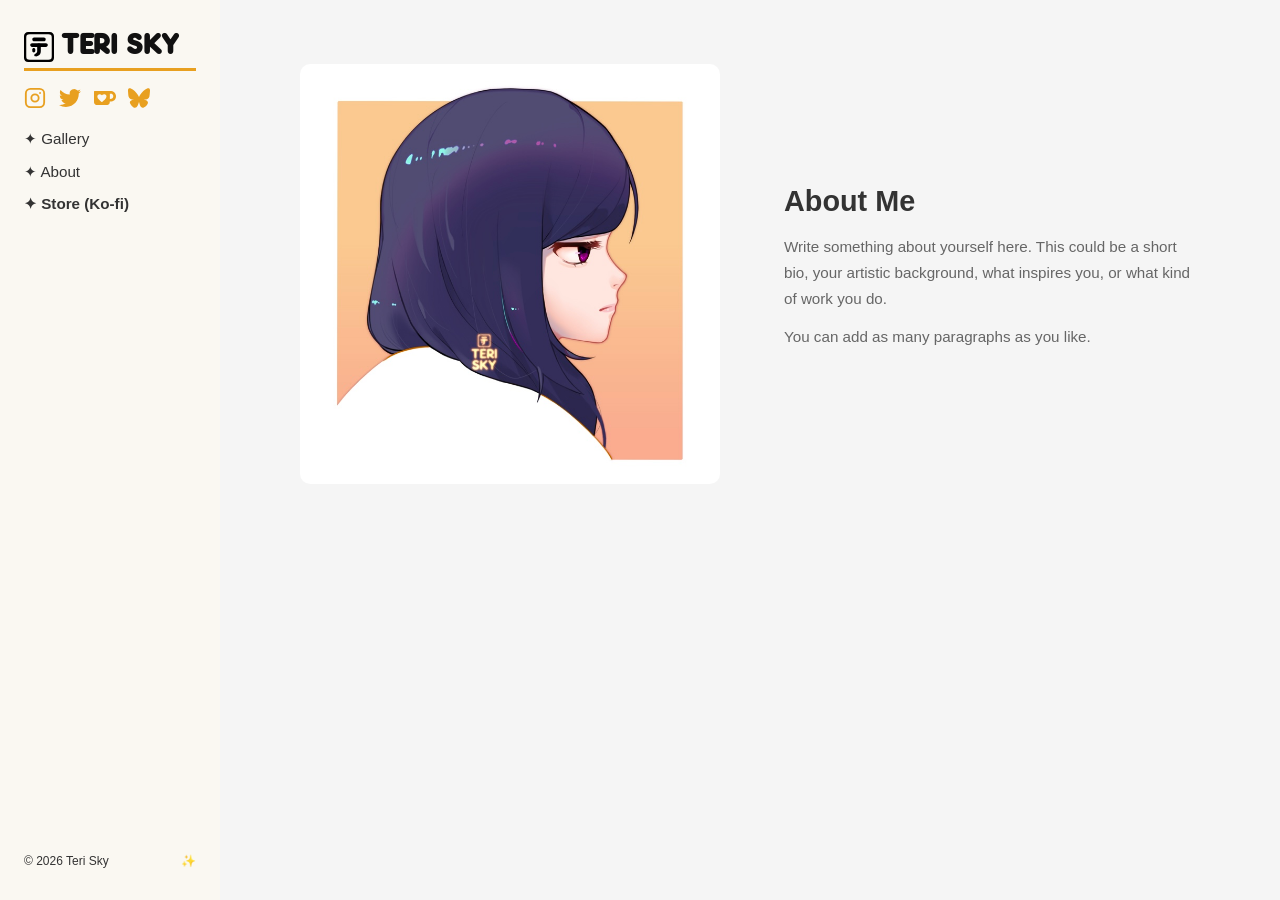
==== about.html @ 05512602 "Updated image directories, renamed files for better naming sense" ====
<!DOCTYPE html>
<html lang="en">
  <head>
    <!-- Tells the browser to support nearly every character symbol -->
    <meta charset="UTF-8" />
    <!-- viewport displays layout properly in mobile; set to device"s screen width rather than desktop size, sets initial zoom to 100% -->
    <meta name="viewport" content="width=device-width, initial-scale=1.0" />
    <!-- Browser tab name -->
    <title>Teri Sky</title>
    <link rel="icon" type="image/x-icon" href="other-images/teri-logo.svg">
    <!-- Older browser support -->
    <link rel="icon" type="image/png" href="other-images/favicon.png" />
    <link rel="stylesheet" href="style.css" />
  </head>
  
  <body>
    <!-- MOBILE TOPBAR: Logo + hamburger menu side by side -->
    <div class="mobile-topbar">
      <div class="logo">
        <svg width="28" height="28" viewBox="0 0 200 200" version="1.1" xmlns="http://www.w3.org/2000/svg" xmlns:xlink="http://www.w3.org/1999/xlink" xml:space="preserve" xmlns:serif="http://www.serif.com/" style="fill-rule:evenodd;clip-rule:evenodd;stroke-linejoin:round;stroke-miterlimit:2;">
          <g id="_1225-C" serif:id="1225 C">
            <path id="Outer" d="M200,27.331C200,12.247 187.753,0 172.669,0L27.331,0C12.247,0 0,12.247 0,27.331L0,172.669C0,187.753 12.247,200 27.331,200L172.669,200C187.753,200 200,187.753 200,172.669L200,27.331ZM185,38.231C185,20.142 179.858,15 161.769,15L38.231,15C20.669,15 15,20.669 15,38.231L15,161.769C15,179.858 20.142,185 38.231,185L161.769,185C179.683,185 185,179.683 185,161.769L185,38.231Z" />
            <g id="_4" serif:id="4" transform="matrix(1.83401e-17,0.299517,-1.17096,7.17008e-17,137.178,92.1341)">
                <path d="M147,61.5C147,56.809 132.11,53 113.769,53L84.231,53C65.89,53 51,56.809 51,61.5C51,66.191 65.89,70 84.231,70L113.769,70C132.11,70 147,66.191 147,61.5Z" />
            </g>
            <g id="_3" serif:id="3" transform="matrix(5.71366e-17,0.933111,-1.43118,8.76343e-17,188.017,27.3602)">
                <path d="M109.074,53L64.037,53C60.778,53 56.974,53.479 54.967,56.617C53.197,59.386 51.528,66.478 56.089,68.224C58.624,69.195 61.322,70 64.037,70L109.074,70C118.568,70.087 123.522,75.523 124.129,76.257C126.245,78.816 130.256,85.355 138.69,83.576C145.069,82.23 146.822,74.582 142.944,68.224C136.539,57.719 126.155,52.924 109.074,53Z" />
            </g>
            <g id="_2" serif:id="2" transform="matrix(1.22111,0,0,1.43118,-20.8897,-0.90354)">
                <path d="M147,61.5C147,56.809 142.536,53 137.038,53L60.962,53C55.464,53 51,56.809 51,61.5C51,66.191 55.464,70 60.962,70L137.038,70C142.536,70 147,66.191 147,61.5Z" />
            </g>
            <g id="_1" serif:id="1" transform="matrix(0.933111,0,0,1.43118,7.62199,-38.5045)">
                <path d="M147,61.5C147,56.809 141.158,53 133.963,53L64.037,53C56.842,53 51,56.809 51,61.5C51,66.191 56.842,70 64.037,70L133.963,70C141.158,70 147,66.191 147,61.5Z" />
            </g>
          </g>
        </svg>
        Teri Sky
      </div>

      <button class="hamburger" id="hamburger" aria-label="Toggle menu">
        <span></span>
        <span></span>
        <span></span>
      </button>
    </div>

    <!-- OVERLAY when hamburger menu is in use -->
    <div class="overlay" id="overlay"></div>

    <div class="layout">

      <!-- LEFT SIDEBAR NAV -->
      <nav class="sidebar" id="sidebar">

        <div class="logo">
          <svg width="30" height="30" viewBox="0 0 200 200" version="1.1" xmlns="http://www.w3.org/2000/svg" xmlns:xlink="http://www.w3.org/1999/xlink" xml:space="preserve" xmlns:serif="http://www.serif.com/" style="fill-rule:evenodd;clip-rule:evenodd;stroke-linejoin:round;stroke-miterlimit:2;">
            <g id="_1225-C" serif:id="1225 C">
              <path id="Outer" d="M200,27.331C200,12.247 187.753,0 172.669,0L27.331,0C12.247,0 0,12.247 0,27.331L0,172.669C0,187.753 12.247,200 27.331,200L172.669,200C187.753,200 200,187.753 200,172.669L200,27.331ZM185,38.231C185,20.142 179.858,15 161.769,15L38.231,15C20.669,15 15,20.669 15,38.231L15,161.769C15,179.858 20.142,185 38.231,185L161.769,185C179.683,185 185,179.683 185,161.769L185,38.231Z" />
              <g id="_4" serif:id="4" transform="matrix(1.83401e-17,0.299517,-1.17096,7.17008e-17,137.178,92.1341)">
                  <path d="M147,61.5C147,56.809 132.11,53 113.769,53L84.231,53C65.89,53 51,56.809 51,61.5C51,66.191 65.89,70 84.231,70L113.769,70C132.11,70 147,66.191 147,61.5Z" />
              </g>
              <g id="_3" serif:id="3" transform="matrix(5.71366e-17,0.933111,-1.43118,8.76343e-17,188.017,27.3602)">
                  <path d="M109.074,53L64.037,53C60.778,53 56.974,53.479 54.967,56.617C53.197,59.386 51.528,66.478 56.089,68.224C58.624,69.195 61.322,70 64.037,70L109.074,70C118.568,70.087 123.522,75.523 124.129,76.257C126.245,78.816 130.256,85.355 138.69,83.576C145.069,82.23 146.822,74.582 142.944,68.224C136.539,57.719 126.155,52.924 109.074,53Z" />
              </g>
              <g id="_2" serif:id="2" transform="matrix(1.22111,0,0,1.43118,-20.8897,-0.90354)">
                  <path d="M147,61.5C147,56.809 142.536,53 137.038,53L60.962,53C55.464,53 51,56.809 51,61.5C51,66.191 55.464,70 60.962,70L137.038,70C142.536,70 147,66.191 147,61.5Z" />
              </g>
              <g id="_1" serif:id="1" transform="matrix(0.933111,0,0,1.43118,7.62199,-38.5045)">
                  <path d="M147,61.5C147,56.809 141.158,53 133.963,53L64.037,53C56.842,53 51,56.809 51,61.5C51,66.191 56.842,70 64.037,70L133.963,70C141.158,70 147,66.191 147,61.5Z" />
              </g>
            </g>
          </svg>
          Teri Sky
        </div>

        <!-- SOCIALS -->
        <div class="social-links">
          <a href="https://instagram.com/teriskyart" class="social-link" target="_blank" aria-label="Instagram">
            <svg xmlns="http://www.w3.org/2000/svg" width="22" height="22" viewBox="0 0 24 24" fill="none" stroke="currentColor" stroke-width="2" stroke-linecap="round" stroke-linejoin="round">
              <rect x="2" y="2" width="20" height="20" rx="5" ry="5"/>
              <circle cx="12" cy="12" r="4"/>
              <circle cx="17.5" cy="6.5" r="1" fill="currentColor" stroke="none"/>
            </svg>
          </a>
          <a href="https://twitter.com/teriskyart" class="social-link" target="_blank" aria-label="Twitter">
            <svg xmlns="http://www.w3.org/2000/svg" width="22" height="22" viewBox="0 0 24 24" fill="currentColor">
              <path d="M23.953 4.57a10 10 0 01-2.825.775 4.958 4.958 0 002.163-2.723c-.951.555-2.005.959-3.127 1.184a4.92 4.92 0 00-8.384 4.482C7.69 8.095 4.067 6.13 1.64 3.162a4.822 4.822 0 00-.666 2.475c0 1.71.87 3.213 2.188 4.096a4.904 4.904 0 01-2.228-.616v.06a4.923 4.923 0 003.946 4.827 4.996 4.996 0 01-2.212.085 4.936 4.936 0 004.604 3.417 9.867 9.867 0 01-6.102 2.105c-.39 0-.779-.023-1.17-.067a13.995 13.995 0 007.557 2.209c9.053 0 13.998-7.496 13.998-13.985 0-.21 0-.42-.015-.63A9.935 9.935 0 0024 4.59z"/>
            </svg>
          </a>
          <a href="https://ko-fi.com/teri" class="social-link" target="_blank" aria-label="Ko-fi">
            <svg xmlns="http://www.w3.org/2000/svg" width="22" height="22" viewBox="0 0 24 24" fill="currentColor">
              <path d="M23.881 8.948c-.773-4.085-4.859-4.593-4.859-4.593H.723c-.604 0-.679.798-.679.798s-.082 7.324-.022 11.822c.164 2.424 2.586 2.672 2.586 2.672s8.267-.023 11.966-.049c2.438-.426 2.683-2.566 2.658-3.734 4.352.24 7.422-2.831 6.649-6.916zm-11.062 3.511c-1.246 1.453-4.011 3.976-4.011 3.976s-.121.119-.31.023c-.076-.057-.108-.09-.108-.09-.443-.441-3.368-3.049-4.034-3.954-.709-.965-1.041-2.7-.091-3.71.951-1.01 3.005-1.086 4.363.407 0 0 1.565-1.782 3.468-.963 1.904.82 1.832 2.011.723 4.311zm6.173.478c-.928.116-1.682.028-1.682.028V7.284h1.77s1.971.551 1.971 2.638c0 1.913-.985 2.667-2.059 3.015z"/>
            </svg>
          </a>
          <a href="https://bsky.app/profile/terisky" class="social-link" target="_blank" aria-label="Bluesky">
            <svg xmlns="http://www.w3.org/2000/svg" width="22" height="22" viewBox="0 0 24 24" fill="currentColor">
              <path d="M12 10.8c-1.087-2.114-4.046-6.053-6.798-7.995C2.566.944 1.561 1.266.902 1.565.139 1.908 0 3.08 0 3.768c0 .69.378 5.65.624 6.479.815 2.736 3.713 3.66 6.383 3.364.136-.02.275-.039.415-.056-.138.022-.276.04-.415.056-3.912.58-7.387 2.005-2.83 7.078 5.013 5.19 6.87-1.113 7.823-4.308.953 3.195 2.05 9.271 7.733 4.308 4.267-4.308 1.172-6.498-2.74-7.078a8.741 8.741 0 0 1-.415-.056c.14.017.279.036.415.056 2.67.297 5.568-.628 6.383-3.364.246-.828.624-5.79.624-6.478 0-.69-.139-1.861-.902-2.204-.659-.299-1.664-.62-4.3 1.24C16.046 4.748 13.087 8.687 12 10.8z"/>
            </svg>
          </a>
        </div>

        <!-- PAGES -->
        <ul>
          <li><a href="/" class="nav-link">✦ Gallery</a></li>
          <li><a href="/about.html" class="nav-link">✦ About</a></li>
          <li><a href="https://ko-fi.com/teri/shop" class="nav-link" target="_blank"><strong>✦ Store (Ko-fi)</strong></a></li>
        </ul>
        
        <!-- SIDEBAR FOOTER -->
        <footer>
          <p>© 2026 Teri Sky</p>
          <p>✨</p>
        </footer>

      </nav>
      
      <!-- MAIN CONTENT -->
      <main class="content">
        <section class="about-section" id="about">
          <div class="about-inner">
            <img src="gallery/melancholic.png" alt="Melancholic" class="about-img" />
            <div class="about-text">
              <h2>About Me</h2>
              <p>Write something about yourself here. This could be a short bio, your artistic background, what inspires you, or what kind of work you do.</p>
              <p>You can add as many paragraphs as you like.</p>
            </div>
          </div>
        </section>
      </main>
    </div>

    <script src="script.js"></script>
  </body>
</html>
---- style.css ----
@font-face {
  font-family: "Frankfurter";
  src: url("fonts/FrankfurterMedium\ Regular.ttf") format("truetype");
  font-weight: normal;
  font-style: normal;
  font-display: swap;
}

.logo {
  font-family: "Frankfurter", sans-serif;
  display: flex;
  align-items: center;
  gap: 0.5rem;
  letter-spacing: 0.1rem;
}

* { margin: 0; padding: 0; box-sizing: border-box; }

body {
  font-family: "Segoe UI", sans-serif;
  color: #333;
  background: #f5f5f5;
}

/* ── MOBILE TOPBAR (hidden on desktop) ── */
.mobile-topbar {
  display: none;
}

/* LAYOUT */
.layout {
  display: flex;
  min-height: 100vh;
}

/* SIDEBAR */
.sidebar {
  width: 220px;
  min-height: 100vh;
  background: #faf8f2;
  /* border-right: 1px solid #e8e4d9; */
  padding: 2rem 1.5rem;
  position: fixed;
  top: 0;
  left: 0;
  display: flex;
  flex-direction: column;
  /* gap: 2rem; */
  gap: 1rem;
  z-index: 100;
  overflow-y: auto;
}

.sidebar .logo {
  font-size: 1.6rem;
  font-weight: 900;
  font-style: normal;
  color: #111;
  text-transform: uppercase;
  border-bottom: 3px solid #e8a020;
  padding-bottom: 0.4rem;
  /* display: inline-block; */
}

.sidebar ul {
  list-style: none;
  display: flex;
  flex-direction: column;
  gap: 0.3rem;
}

.sidebar > ul > li > a,
.sidebar > ul > li > button.dropdown-toggle {
  text-decoration: none;
  color: #333;
  font-size: 0.95rem;
  display: block;
  padding: 0.3rem 0;
  transition: color 0.2s;
  background: none;
  border: none;
  cursor: pointer;
  width: 100%;
  text-align: left;
  font-family: inherit;
}

.sidebar > ul > li > a:hover,
.sidebar > ul > li > button.dropdown-toggle:hover { color: #e8a020; }

/* DROPDOWN TOGGLE ARROW */
.dropdown-toggle::before {
  /* the space after > in content: "❯ " did not work, added margin-right */
  /* content: "❯"; */
  content: "✦";
  /* font-size: 0.7rem; */
  /* color: #aaa; */
  display: inline-block;
  margin-right: 0.4rem;
  transition: transform 0.2s;
}
.dropdown-toggle.open::before {
  transform: rotate(90deg);
}

/* DROPDOWN */
.dropdown {
  padding-left: 1rem;
  margin-top: 0.3rem;
  display: none;
  flex-direction: column;
  gap: 0.2rem;
}
.dropdown.open {
  display: flex;
}

.dropdown li a {
  text-decoration: none;
  color: #e8a020;
  font-size: 0.9rem;
  display: block;
  padding: 0.2rem 0;
  transition: color 0.2s;
}

.dropdown li a:hover { color: #c07010; }

/* MAIN CONTENT */
.content {
  margin-left: 220px;
  flex: 1;
  display: flex;
  flex-direction: column;
}

/* HERO */
/* Unused gradient panel */
/* .hero {
  background: linear-gradient(135deg, #2c3e50, #3498db);
  color: white;
  text-align: center;
  padding: 5rem 2rem;
} */
.hero h1 { font-size: 2.8rem; margin-bottom: 1rem; }
.hero p  { font-size: 1.2rem; opacity: 0.85; margin-bottom: 2rem; }
.hero button {
  background: white;
  color: #2c3e50;
  border: none;
  padding: 0.8rem 2rem;
  font-size: 1rem;
  border-radius: 25px;
  cursor: pointer;
  font-weight: bold;
  transition: transform 0.2s, box-shadow 0.2s;
}
.hero button:hover { transform: translateY(-2px); box-shadow: 0 4px 12px rgba(0,0,0,0.2); }

/* CARDS */
/* .cards-section { padding: 4rem 2rem; max-width: 900px; margin: 0 auto; }
.cards-section h2 { margin-bottom: 2rem; font-size: 1.8rem; text-align: center; }
.cards { display: grid; grid-template-columns: repeat(auto-fit, minmax(220px, 1fr)); gap: 1.5rem; }
.card {
  background: white;
  border-radius: 10px;
  padding: 1.5rem;
  box-shadow: 0 2px 8px rgba(0,0,0,0.08);
  transition: transform 0.2s;
}
.card:hover { transform: translateY(-4px); }
.card .icon { font-size: 2rem; margin-bottom: 0.8rem; }
.card h3 { margin-bottom: 0.5rem; }
.card p { color: #666; font-size: 0.95rem; line-height: 1.5; } */

/* MASONRY GRID Pinterest-style, Desktop — 4 columns */
.masonry {
  list-style: none;
  padding: 2rem 1.5rem;
  margin: 0;
  columns: 4 220px;
  column-gap: 0.8rem;
}

.masonry-item {
  break-inside: avoid;
  margin-bottom: 0.8rem;
}

.masonry-item img {
  width: 100%;
  display: block;
  border-radius: 6px;
  transition: opacity 0.2s;
  cursor: zoom-in;
}

.masonry-item img:hover {
  opacity: 0.8;
}

/* LIGHTBOX OVERLAY */
.lightbox {
  display: none;
  position: fixed;
  inset: 0;
  background: rgba(0, 0, 0, 0.85);
  z-index: 500;
  justify-content: center;
  align-items: center;
}

.lightbox.open {
  display: flex;
}

.lightbox-img {
  max-width: 90vw;
  max-height: 90vh;
  object-fit: contain;
  border-radius: 6px;
  box-shadow: 0 8px 32px rgba(0, 0, 0, 0.5);
}

.lightbox-close {
  position: absolute;
  top: 1.2rem;
  right: 1.5rem;
  background: none;
  border: none;
  color: white;
  font-size: 1.8rem;
  cursor: pointer;
  line-height: 1;
  transition: opacity 0.2s;
}

.lightbox-close:hover {
  opacity: 0.7;
}

/* Cursor pointer on hover for images */
.lightbox-trigger {
  cursor: zoom-in;
}

/* CONTACT */
.contact { background: white; padding: 4rem 2rem; text-align: center; }
.contact h2 { font-size: 1.8rem; margin-bottom: 0.5rem; }
.contact > p { color: #666; margin-bottom: 2rem; }
.contact form { max-width: 480px; display: flex; flex-direction: column; gap: 1rem; margin: 0 auto; }
.contact input, .contact textarea {
  padding: 0.8rem 1rem;
  border: 1px solid #ddd;
  border-radius: 8px;
  font-size: 1rem;
  font-family: inherit;
}
.contact textarea { height: 120px; resize: vertical; }
.contact button {
  background: #3498db;
  color: white;
  border: none;
  padding: 0.9rem;
  border-radius: 8px;
  font-size: 1rem;
  cursor: pointer;
  transition: background 0.2s;
}
.contact button:hover { background: #2980b9; }
#form-message { color: green; font-weight: bold; min-height: 1.5rem; }

/* FOOTER */
footer {
  margin-top: auto;
  font-size: 0.75rem;
  display: flex;
  justify-content: space-between;
  align-items: center;
  color: var(--color-text-secondary);
  padding-top: 1rem;
  /* border-top: 1px solid #e8e4d9; */
}

/* HAMBURGER BUTTON */
.hamburger {
  background: none;
  border: none;
  cursor: pointer;
  display: flex;
  flex-direction: column;
  gap: 5px;
  padding: 0.4rem;
}
.hamburger span {
  display: block;
  width: 26px;
  height: 2px;
  background: #333;
  border-radius: 2px;
  transition: all 0.3s;
}
.hamburger.open span:nth-child(1) { transform: translateY(7px) rotate(45deg); }
.hamburger.open span:nth-child(2) { opacity: 0; }
.hamburger.open span:nth-child(3) { transform: translateY(-7px) rotate(-45deg); }

/* DARK OVERLAY */
.overlay {
  display: none;
  position: fixed;
  inset: 0;
  background: rgba(0,0,0,0.4);
  z-index: 99;
}
.overlay.visible { display: block; }

/* SVG social media icons */
.social-link {
  color: #e8a020;
  display: inline-block;
  line-height: 0;
  transition: opacity 0.2s;
}

.social-link:hover {
  opacity: 0.7;
}

/* Inline the icons */
.social-links {
  display: flex;
  gap: 0.8rem;
  align-items: center;
}

.sidebar-header .social-links {
  display: flex;
}

/* Disable mouse interaction */
/* img {
  pointer-events: none;
  user-select: none;
} */

/* .copyright-popup {
  position: fixed;
  background: #2c3e50;
  color: white;
  padding: 0.6rem 1rem;
  border-radius: 6px;
  font-size: 0.85rem;
  pointer-events: none;
  opacity: 0;
  transition: opacity 0.2s;
  z-index: 999;
  white-space: nowrap;
}

.copyright-popup.visible {
  opacity: 1;
} */

.about-section {
  padding: 4rem 2rem;
  /* background: white; */
}

.about-inner {
  display: flex;
  align-items: center;
  gap: 4rem;
  max-width: 900px;
  margin: 0 auto;
}

.about-img {
  width: 420px;
  flex-shrink: 0;
  border-radius: 10px;
}

.about-text h2 {
  font-size: 1.8rem;
  margin-bottom: 1rem;
}

.about-text p {
  font-size: 0.95rem;
  line-height: 1.7;
  color: #666;
  margin-bottom: 0.8rem;
}

/* ── RESPONSIVE ── */
@media (max-width: 600px) {

  /* Show the top bar */
  .mobile-topbar {
    display: flex;
    align-items: center;
    justify-content: space-between;
    padding: 1rem 1.2rem;
    background: #faf8f2;
    /* border-bottom: 1px solid #e8e4d9; */
    position: sticky;
    top: 0;
    z-index: 200;
  }

  .mobile-topbar .logo {
    font-size: 1.5rem;
    font-weight: 900;
    font-style: normal;
    color: #111;
    text-transform: uppercase;
    border-bottom: 3px solid #e8a020;
    padding-bottom: 0.4rem;
    /* line-height: 1; */
  }

  /*⚠️ Hide the sidebar logo on mobile (shown in topbar instead) ⚠️*/
  /* .sidebar .logo { display: none; } */

  /* Sidebar slides in from left */
  .sidebar {
    transform: translateX(-100%);
    /* transition: transform 0.3s ease; */
    width: 240px;
    top: 0;
    padding-top: 1.5rem;
  }

  .sidebar.open {
    transform: translateX(0);
  }

  /* Content takes full width */
  .content { margin-left: 0; }

  /* Mobile — 2 columns */
  .masonry {
    columns: 2 0px;
  }

  /* Tighter masonry gap */
  .masonry {
    column-gap: 0.4rem;
  }

  .masonry-item {
    margin-bottom: 0.4rem;
  }

  /* Stack vertically on mobile */
  .about-inner {
    flex-direction: column;
    align-items: center;
    gap: 2rem;
  }

  .about-img {
    width: 160px;
  }
}
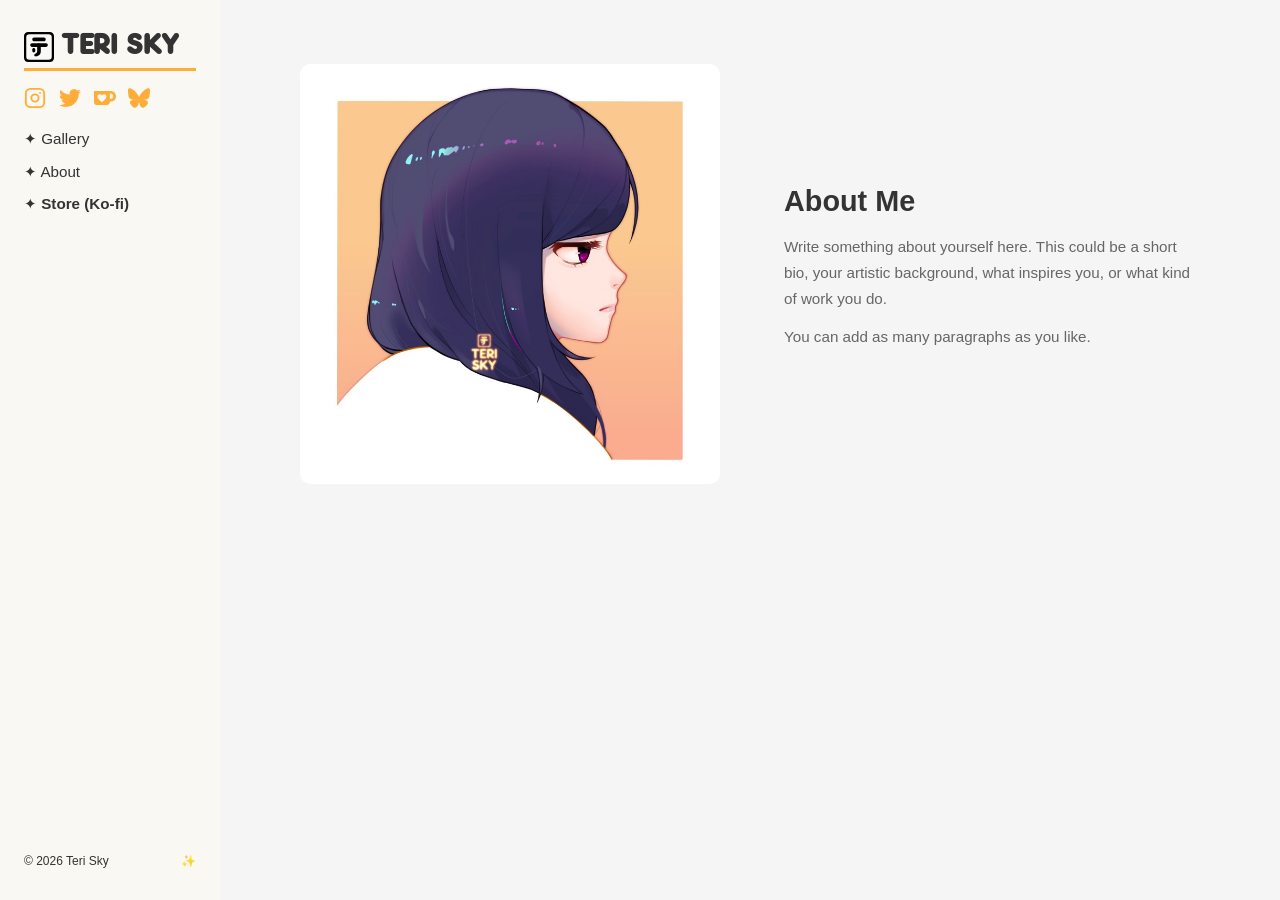
==== commit e0cbf9a6: "Added ko-fi shop widget as shop.html, adjusted css for it, removed unused css, updated nav-links" ====
--- a/about.html
+++ b/about.html
@@ -103,7 +103,8 @@
         <ul>
           <li><a href="/" class="nav-link">✦ Gallery</a></li>
           <li><a href="/about.html" class="nav-link">✦ About</a></li>
-          <li><a href="https://ko-fi.com/teri/shop" class="nav-link" target="_blank"><strong>✦ Store (Ko-fi)</strong></a></li>
+          <!-- target="_blank" for new tab -->
+          <li><a href="/shop.html" class="nav-link">✦ <strong>Store (Ko-fi)</strong></a></li>
         </ul>
         
         <!-- SIDEBAR FOOTER -->
--- a/style.css
+++ b/style.css
@@ -6,15 +6,16 @@
   font-display: swap;
 }
 
+* { margin: 0; padding: 0; box-sizing: border-box; }
+
 .logo {
   font-family: "Frankfurter", sans-serif;
   display: flex;
   align-items: center;
   gap: 0.5rem;
   letter-spacing: 0.1rem;
-}
-
-* { margin: 0; padding: 0; box-sizing: border-box; }
+  color: #333;
+}
 
 body {
   font-family: "Segoe UI", sans-serif;
@@ -55,9 +56,9 @@
   font-size: 1.6rem;
   font-weight: 900;
   font-style: normal;
-  color: #111;
+  color: #333;
   text-transform: uppercase;
-  border-bottom: 3px solid #e8a020;
+  border-bottom: 3px solid #ffad39;
   padding-bottom: 0.4rem;
   /* display: inline-block; */
 }
@@ -86,7 +87,7 @@
 }
 
 .sidebar > ul > li > a:hover,
-.sidebar > ul > li > button.dropdown-toggle:hover { color: #e8a020; }
+.sidebar > ul > li > button.dropdown-toggle:hover { color: #ffad39; }
 
 /* DROPDOWN TOGGLE ARROW */
 .dropdown-toggle::before {
@@ -117,7 +118,7 @@
 
 .dropdown li a {
   text-decoration: none;
-  color: #e8a020;
+  color: #ffad39;
   font-size: 0.9rem;
   display: block;
   padding: 0.2rem 0;
@@ -133,45 +134,6 @@
   display: flex;
   flex-direction: column;
 }
-
-/* HERO */
-/* Unused gradient panel */
-/* .hero {
-  background: linear-gradient(135deg, #2c3e50, #3498db);
-  color: white;
-  text-align: center;
-  padding: 5rem 2rem;
-} */
-.hero h1 { font-size: 2.8rem; margin-bottom: 1rem; }
-.hero p  { font-size: 1.2rem; opacity: 0.85; margin-bottom: 2rem; }
-.hero button {
-  background: white;
-  color: #2c3e50;
-  border: none;
-  padding: 0.8rem 2rem;
-  font-size: 1rem;
-  border-radius: 25px;
-  cursor: pointer;
-  font-weight: bold;
-  transition: transform 0.2s, box-shadow 0.2s;
-}
-.hero button:hover { transform: translateY(-2px); box-shadow: 0 4px 12px rgba(0,0,0,0.2); }
-
-/* CARDS */
-/* .cards-section { padding: 4rem 2rem; max-width: 900px; margin: 0 auto; }
-.cards-section h2 { margin-bottom: 2rem; font-size: 1.8rem; text-align: center; }
-.cards { display: grid; grid-template-columns: repeat(auto-fit, minmax(220px, 1fr)); gap: 1.5rem; }
-.card {
-  background: white;
-  border-radius: 10px;
-  padding: 1.5rem;
-  box-shadow: 0 2px 8px rgba(0,0,0,0.08);
-  transition: transform 0.2s;
-}
-.card:hover { transform: translateY(-4px); }
-.card .icon { font-size: 2rem; margin-bottom: 0.8rem; }
-.card h3 { margin-bottom: 0.5rem; }
-.card p { color: #666; font-size: 0.95rem; line-height: 1.5; } */
 
 /* MASONRY GRID Pinterest-style, Desktop — 4 columns */
 .masonry {
@@ -316,7 +278,7 @@
 
 /* SVG social media icons */
 .social-link {
-  color: #e8a020;
+  color: #ffad39;
   display: inline-block;
   line-height: 0;
   transition: opacity 0.2s;
@@ -392,6 +354,10 @@
   margin-bottom: 0.8rem;
 }
 
+.ko-fi {
+  padding: 2rem;
+}
+
 /* ── RESPONSIVE ── */
 @media (max-width: 600px) {
 
@@ -412,9 +378,9 @@
     font-size: 1.5rem;
     font-weight: 900;
     font-style: normal;
-    color: #111;
+    color: #333;
     text-transform: uppercase;
-    border-bottom: 3px solid #e8a020;
+    border-bottom: 3px solid #ffad39;
     padding-bottom: 0.4rem;
     /* line-height: 1; */
   }
@@ -459,7 +425,12 @@
     gap: 2rem;
   }
 
+  .about-text h2 {
+    text-align: center;
+  }
+
   .about-img {
-    width: 160px;
-  }
-}
+    width: 200px;
+    align-items: center;
+  }
+}
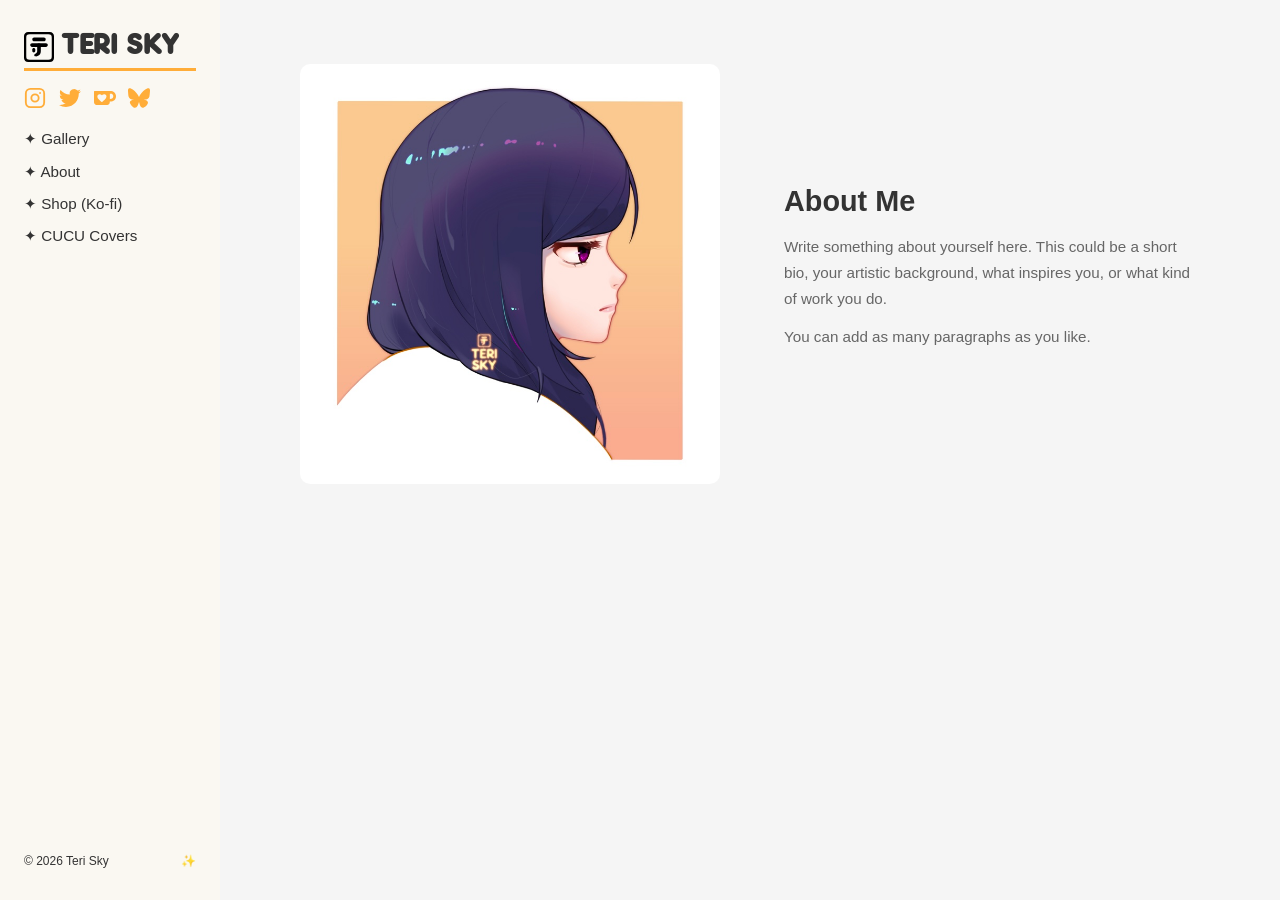
==== commit 9713eb70: "Updated ko-fi widget categories, added CUCU Covers <li> page that opens new tab" ====
--- a/about.html
+++ b/about.html
@@ -16,44 +16,9 @@
   <body>
     <!-- MOBILE TOPBAR: Logo + hamburger menu side by side -->
     <div class="mobile-topbar">
-      <div class="logo">
-        <svg width="28" height="28" viewBox="0 0 200 200" version="1.1" xmlns="http://www.w3.org/2000/svg" xmlns:xlink="http://www.w3.org/1999/xlink" xml:space="preserve" xmlns:serif="http://www.serif.com/" style="fill-rule:evenodd;clip-rule:evenodd;stroke-linejoin:round;stroke-miterlimit:2;">
-          <g id="_1225-C" serif:id="1225 C">
-            <path id="Outer" d="M200,27.331C200,12.247 187.753,0 172.669,0L27.331,0C12.247,0 0,12.247 0,27.331L0,172.669C0,187.753 12.247,200 27.331,200L172.669,200C187.753,200 200,187.753 200,172.669L200,27.331ZM185,38.231C185,20.142 179.858,15 161.769,15L38.231,15C20.669,15 15,20.669 15,38.231L15,161.769C15,179.858 20.142,185 38.231,185L161.769,185C179.683,185 185,179.683 185,161.769L185,38.231Z" />
-            <g id="_4" serif:id="4" transform="matrix(1.83401e-17,0.299517,-1.17096,7.17008e-17,137.178,92.1341)">
-                <path d="M147,61.5C147,56.809 132.11,53 113.769,53L84.231,53C65.89,53 51,56.809 51,61.5C51,66.191 65.89,70 84.231,70L113.769,70C132.11,70 147,66.191 147,61.5Z" />
-            </g>
-            <g id="_3" serif:id="3" transform="matrix(5.71366e-17,0.933111,-1.43118,8.76343e-17,188.017,27.3602)">
-                <path d="M109.074,53L64.037,53C60.778,53 56.974,53.479 54.967,56.617C53.197,59.386 51.528,66.478 56.089,68.224C58.624,69.195 61.322,70 64.037,70L109.074,70C118.568,70.087 123.522,75.523 124.129,76.257C126.245,78.816 130.256,85.355 138.69,83.576C145.069,82.23 146.822,74.582 142.944,68.224C136.539,57.719 126.155,52.924 109.074,53Z" />
-            </g>
-            <g id="_2" serif:id="2" transform="matrix(1.22111,0,0,1.43118,-20.8897,-0.90354)">
-                <path d="M147,61.5C147,56.809 142.536,53 137.038,53L60.962,53C55.464,53 51,56.809 51,61.5C51,66.191 55.464,70 60.962,70L137.038,70C142.536,70 147,66.191 147,61.5Z" />
-            </g>
-            <g id="_1" serif:id="1" transform="matrix(0.933111,0,0,1.43118,7.62199,-38.5045)">
-                <path d="M147,61.5C147,56.809 141.158,53 133.963,53L64.037,53C56.842,53 51,56.809 51,61.5C51,66.191 56.842,70 64.037,70L133.963,70C141.158,70 147,66.191 147,61.5Z" />
-            </g>
-          </g>
-        </svg>
-        Teri Sky
-      </div>
-
-      <button class="hamburger" id="hamburger" aria-label="Toggle menu">
-        <span></span>
-        <span></span>
-        <span></span>
-      </button>
-    </div>
-
-    <!-- OVERLAY when hamburger menu is in use -->
-    <div class="overlay" id="overlay"></div>
-
-    <div class="layout">
-
-      <!-- LEFT SIDEBAR NAV -->
-      <nav class="sidebar" id="sidebar">
-
+      <a href="/" class="logo-link">
         <div class="logo">
-          <svg width="30" height="30" viewBox="0 0 200 200" version="1.1" xmlns="http://www.w3.org/2000/svg" xmlns:xlink="http://www.w3.org/1999/xlink" xml:space="preserve" xmlns:serif="http://www.serif.com/" style="fill-rule:evenodd;clip-rule:evenodd;stroke-linejoin:round;stroke-miterlimit:2;">
+          <svg width="28" height="28" viewBox="0 0 200 200" version="1.1" xmlns="http://www.w3.org/2000/svg" xmlns:xlink="http://www.w3.org/1999/xlink" xml:space="preserve" xmlns:serif="http://www.serif.com/" style="fill-rule:evenodd;clip-rule:evenodd;stroke-linejoin:round;stroke-miterlimit:2;">
             <g id="_1225-C" serif:id="1225 C">
               <path id="Outer" d="M200,27.331C200,12.247 187.753,0 172.669,0L27.331,0C12.247,0 0,12.247 0,27.331L0,172.669C0,187.753 12.247,200 27.331,200L172.669,200C187.753,200 200,187.753 200,172.669L200,27.331ZM185,38.231C185,20.142 179.858,15 161.769,15L38.231,15C20.669,15 15,20.669 15,38.231L15,161.769C15,179.858 20.142,185 38.231,185L161.769,185C179.683,185 185,179.683 185,161.769L185,38.231Z" />
               <g id="_4" serif:id="4" transform="matrix(1.83401e-17,0.299517,-1.17096,7.17008e-17,137.178,92.1341)">
@@ -72,6 +37,45 @@
           </svg>
           Teri Sky
         </div>
+      </a>
+
+      <button class="hamburger" id="hamburger" aria-label="Toggle menu">
+        <span></span>
+        <span></span>
+        <span></span>
+      </button>
+    </div>
+
+    <!-- OVERLAY when hamburger menu is in use -->
+    <div class="overlay" id="overlay"></div>
+
+    <div class="layout">
+
+      <!-- LEFT SIDEBAR NAV -->
+      <nav class="sidebar" id="sidebar">
+
+        <a href="/" class="logo-link">
+          <div class="logo">
+            <svg width="30" height="30" viewBox="0 0 200 200" version="1.1" xmlns="http://www.w3.org/2000/svg" xmlns:xlink="http://www.w3.org/1999/xlink" xml:space="preserve" xmlns:serif="http://www.serif.com/" style="fill-rule:evenodd;clip-rule:evenodd;stroke-linejoin:round;stroke-miterlimit:2;">
+              <g id="_1225-C" serif:id="1225 C">
+                <path id="Outer" d="M200,27.331C200,12.247 187.753,0 172.669,0L27.331,0C12.247,0 0,12.247 0,27.331L0,172.669C0,187.753 12.247,200 27.331,200L172.669,200C187.753,200 200,187.753 200,172.669L200,27.331ZM185,38.231C185,20.142 179.858,15 161.769,15L38.231,15C20.669,15 15,20.669 15,38.231L15,161.769C15,179.858 20.142,185 38.231,185L161.769,185C179.683,185 185,179.683 185,161.769L185,38.231Z" />
+                <g id="_4" serif:id="4" transform="matrix(1.83401e-17,0.299517,-1.17096,7.17008e-17,137.178,92.1341)">
+                    <path d="M147,61.5C147,56.809 132.11,53 113.769,53L84.231,53C65.89,53 51,56.809 51,61.5C51,66.191 65.89,70 84.231,70L113.769,70C132.11,70 147,66.191 147,61.5Z" />
+                </g>
+                <g id="_3" serif:id="3" transform="matrix(5.71366e-17,0.933111,-1.43118,8.76343e-17,188.017,27.3602)">
+                    <path d="M109.074,53L64.037,53C60.778,53 56.974,53.479 54.967,56.617C53.197,59.386 51.528,66.478 56.089,68.224C58.624,69.195 61.322,70 64.037,70L109.074,70C118.568,70.087 123.522,75.523 124.129,76.257C126.245,78.816 130.256,85.355 138.69,83.576C145.069,82.23 146.822,74.582 142.944,68.224C136.539,57.719 126.155,52.924 109.074,53Z" />
+                </g>
+                <g id="_2" serif:id="2" transform="matrix(1.22111,0,0,1.43118,-20.8897,-0.90354)">
+                    <path d="M147,61.5C147,56.809 142.536,53 137.038,53L60.962,53C55.464,53 51,56.809 51,61.5C51,66.191 55.464,70 60.962,70L137.038,70C142.536,70 147,66.191 147,61.5Z" />
+                </g>
+                <g id="_1" serif:id="1" transform="matrix(0.933111,0,0,1.43118,7.62199,-38.5045)">
+                    <path d="M147,61.5C147,56.809 141.158,53 133.963,53L64.037,53C56.842,53 51,56.809 51,61.5C51,66.191 56.842,70 64.037,70L133.963,70C141.158,70 147,66.191 147,61.5Z" />
+                </g>
+              </g>
+            </svg>
+            Teri Sky
+          </div>
+        </a>
 
         <!-- SOCIALS -->
         <div class="social-links">
@@ -104,7 +108,8 @@
           <li><a href="/" class="nav-link">✦ Gallery</a></li>
           <li><a href="/about.html" class="nav-link">✦ About</a></li>
           <!-- target="_blank" for new tab -->
-          <li><a href="/shop.html" class="nav-link">✦ <strong>Store (Ko-fi)</strong></a></li>
+          <li><a href="/shop.html" class="nav-link">✦ Shop (Ko-fi)</a></li>
+          <li><a href="https://cucucovers.com/collections/teri-sky?sort_by=best-selling" class="nav-link" target="_blank">✦ CUCU Covers</a></li>
         </ul>
         
         <!-- SIDEBAR FOOTER -->
--- a/style.css
+++ b/style.css
@@ -8,6 +8,7 @@
 
 * { margin: 0; padding: 0; box-sizing: border-box; }
 
+/* LOGO */
 .logo {
   font-family: "Frankfurter", sans-serif;
   display: flex;
@@ -15,6 +16,11 @@
   gap: 0.5rem;
   letter-spacing: 0.1rem;
   color: #333;
+}
+
+.logo-link {
+  text-decoration: none; /* removes default link styling */
+  color: inherit; /* keeps existing #333 color */
 }
 
 body {
@@ -69,6 +75,18 @@
   flex-direction: column;
   gap: 0.3rem;
 }
+
+/* Sidebar fade in animation w/ staggered delay */
+.sidebar ul li {
+  opacity: 0;
+  animation: fadeUp 0.5s ease forwards;
+}
+
+.sidebar ul li:nth-child(1) { animation-delay: 0.1s; }
+.sidebar ul li:nth-child(2) { animation-delay: 0.2s; }
+.sidebar ul li:nth-child(3) { animation-delay: 0.3s; }
+.sidebar ul li:nth-child(4) { animation-delay: 0.4s; }
+.sidebar ul li:nth-child(5) { animation-delay: 0.5s; }
 
 .sidebar > ul > li > a,
 .sidebar > ul > li > button.dropdown-toggle {
@@ -147,6 +165,7 @@
 .masonry-item {
   break-inside: avoid;
   margin-bottom: 0.8rem;
+  animation: fadeUp 0.5s ease forwards;
 }
 
 .masonry-item img {
@@ -391,7 +410,7 @@
   /* Sidebar slides in from left */
   .sidebar {
     transform: translateX(-100%);
-    /* transition: transform 0.3s ease; */
+    transition: transform 0.3s ease;
     width: 240px;
     top: 0;
     padding-top: 1.5rem;
@@ -434,3 +453,14 @@
     align-items: center;
   }
 }
+
+@keyframes fadeUp {
+  from {
+    opacity: 0;
+    transform: translateY(-24px);
+  }
+  to {
+    opacity: 1;
+    transform: translateY(0);
+  }
+}
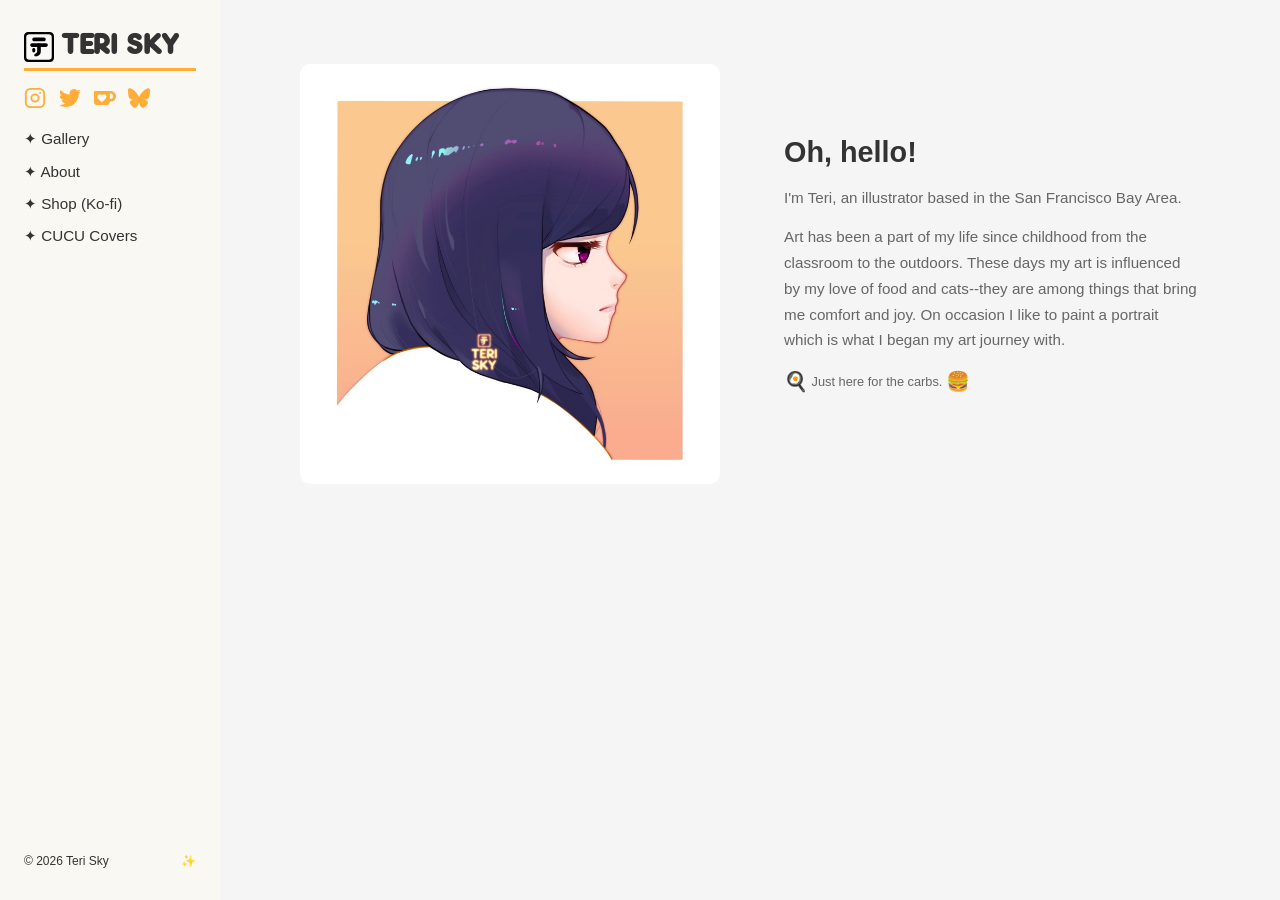
==== commit e8ab1ee3: "Updated about me text, added emote & tiny-text css" ====
--- a/about.html
+++ b/about.html
@@ -126,9 +126,10 @@
           <div class="about-inner">
             <img src="gallery/melancholic.png" alt="Melancholic" class="about-img" />
             <div class="about-text">
-              <h2>About Me</h2>
-              <p>Write something about yourself here. This could be a short bio, your artistic background, what inspires you, or what kind of work you do.</p>
-              <p>You can add as many paragraphs as you like.</p>
+              <h2>Oh, hello!</h2>
+              <p>I'm Teri, an illustrator based in the San Francisco Bay Area.</p>
+              <p>Art has been a part of my life since childhood from the classroom to the outdoors. These days my art is influenced by my love of food and cats--they are among things that bring me comfort and joy. On occasion I like to paint a portrait which is what I began my art journey with.</p>
+              <p><span class="emote">🍳</span><span class="tiny-text"> Just here for the carbs. </span> <span class="emote">🍔</span></p>
             </div>
           </div>
         </section>
--- a/style.css
+++ b/style.css
@@ -377,6 +377,16 @@
   padding: 2rem;
 }
 
+.emote {
+  font-size: 1.2rem;
+  vertical-align: middle;
+}
+
+.tiny-text {
+  font-size: 0.8rem;
+  vertical-align: middle;
+}
+
 /* ── RESPONSIVE ── */
 @media (max-width: 600px) {
 
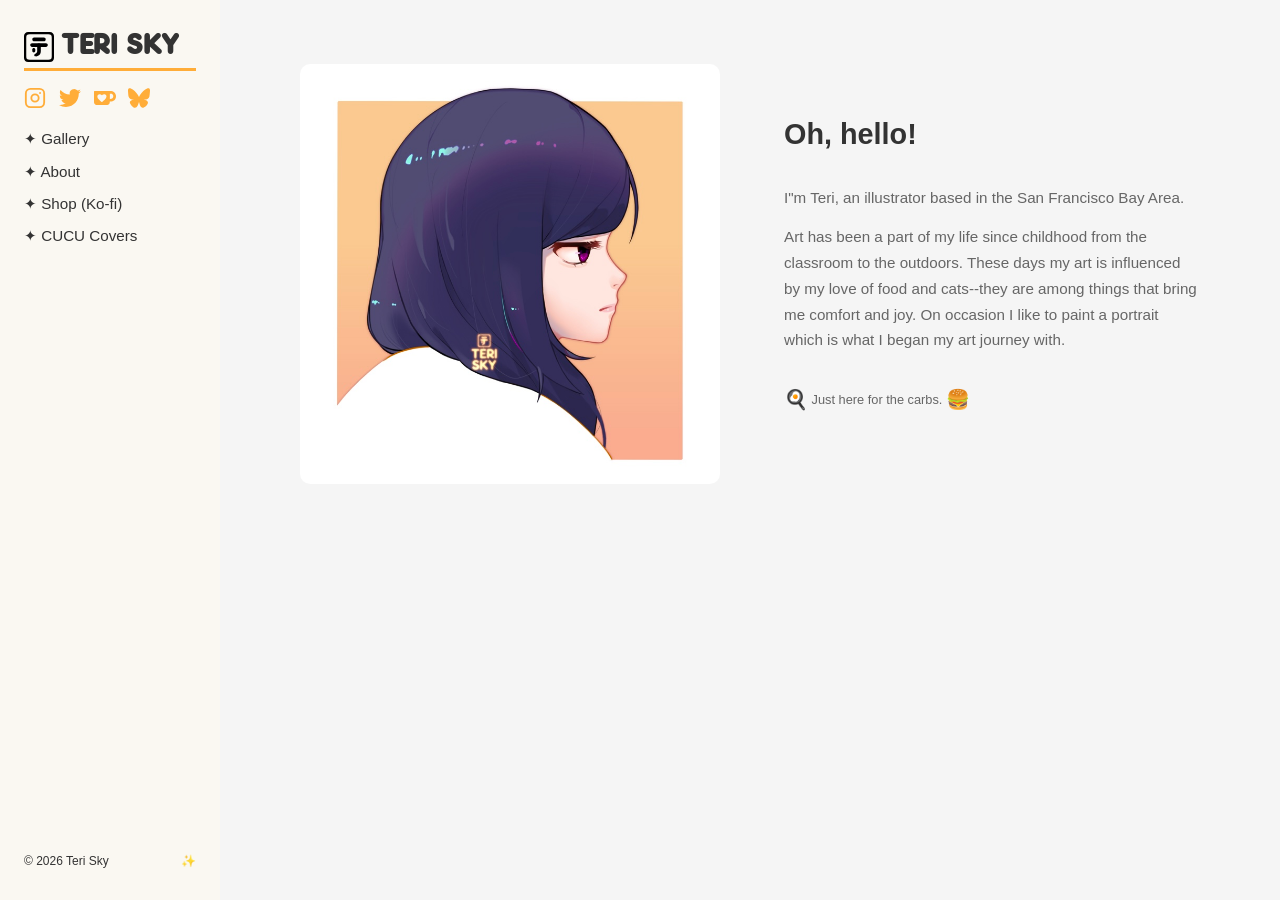
==== commit d952de6e: "Updated about me text & css, FIXED LIGHTBOX, added captions to lightbox" ====
--- a/about.html
+++ b/about.html
@@ -127,8 +127,10 @@
             <img src="gallery/melancholic.png" alt="Melancholic" class="about-img" />
             <div class="about-text">
               <h2>Oh, hello!</h2>
-              <p>I'm Teri, an illustrator based in the San Francisco Bay Area.</p>
+              <br>
+              <p>I"m Teri, an illustrator based in the San Francisco Bay Area.</p>
               <p>Art has been a part of my life since childhood from the classroom to the outdoors. These days my art is influenced by my love of food and cats--they are among things that bring me comfort and joy. On occasion I like to paint a portrait which is what I began my art journey with.</p>
+              <br>
               <p><span class="emote">🍳</span><span class="tiny-text"> Just here for the carbs. </span> <span class="emote">🍔</span></p>
             </div>
           </div>
--- a/style.css
+++ b/style.css
@@ -225,6 +225,14 @@
   cursor: zoom-in;
 }
 
+.lightbox-caption {
+  position: absolute;
+  bottom: 1.2rem;
+  color: rgba(255, 255, 255, 0.75);
+  font-size: 0.85rem;
+  text-align: center;
+}
+
 /* CONTACT */
 .contact { background: white; padding: 4rem 2rem; text-align: center; }
 .contact h2 { font-size: 1.8rem; margin-bottom: 0.5rem; }
@@ -318,30 +326,6 @@
   display: flex;
 }
 
-/* Disable mouse interaction */
-/* img {
-  pointer-events: none;
-  user-select: none;
-} */
-
-/* .copyright-popup {
-  position: fixed;
-  background: #2c3e50;
-  color: white;
-  padding: 0.6rem 1rem;
-  border-radius: 6px;
-  font-size: 0.85rem;
-  pointer-events: none;
-  opacity: 0;
-  transition: opacity 0.2s;
-  z-index: 999;
-  white-space: nowrap;
-}
-
-.copyright-popup.visible {
-  opacity: 1;
-} */
-
 .about-section {
   padding: 4rem 2rem;
   /* background: white; */
@@ -359,11 +343,15 @@
   width: 420px;
   flex-shrink: 0;
   border-radius: 10px;
+  opacity: 0;
+  animation: fadeUp 0.5s ease forwards;
 }
 
 .about-text h2 {
   font-size: 1.8rem;
   margin-bottom: 1rem;
+  opacity: 0;
+  animation: fadeUp 0.5s ease forwards;
 }
 
 .about-text p {
@@ -371,7 +359,15 @@
   line-height: 1.7;
   color: #666;
   margin-bottom: 0.8rem;
-}
+  opacity: 0;
+  animation: fadeUp 0.5s ease forwards;
+}
+
+.about-img          { animation-delay: 0.1s; }
+.about-text h2      { animation-delay: 0.2s; }
+.about-text p:nth-of-type(1) { animation-delay: 0.3s; }
+.about-text p:nth-of-type(2) { animation-delay: 0.4s; }
+.about-text p:nth-of-type(3) { animation-delay: 0.6s; }
 
 .ko-fi {
   padding: 2rem;
@@ -462,6 +458,10 @@
     width: 200px;
     align-items: center;
   }
+
+  .lightbox-caption {
+    bottom: 100px;
+  }
 }
 
 @keyframes fadeUp {
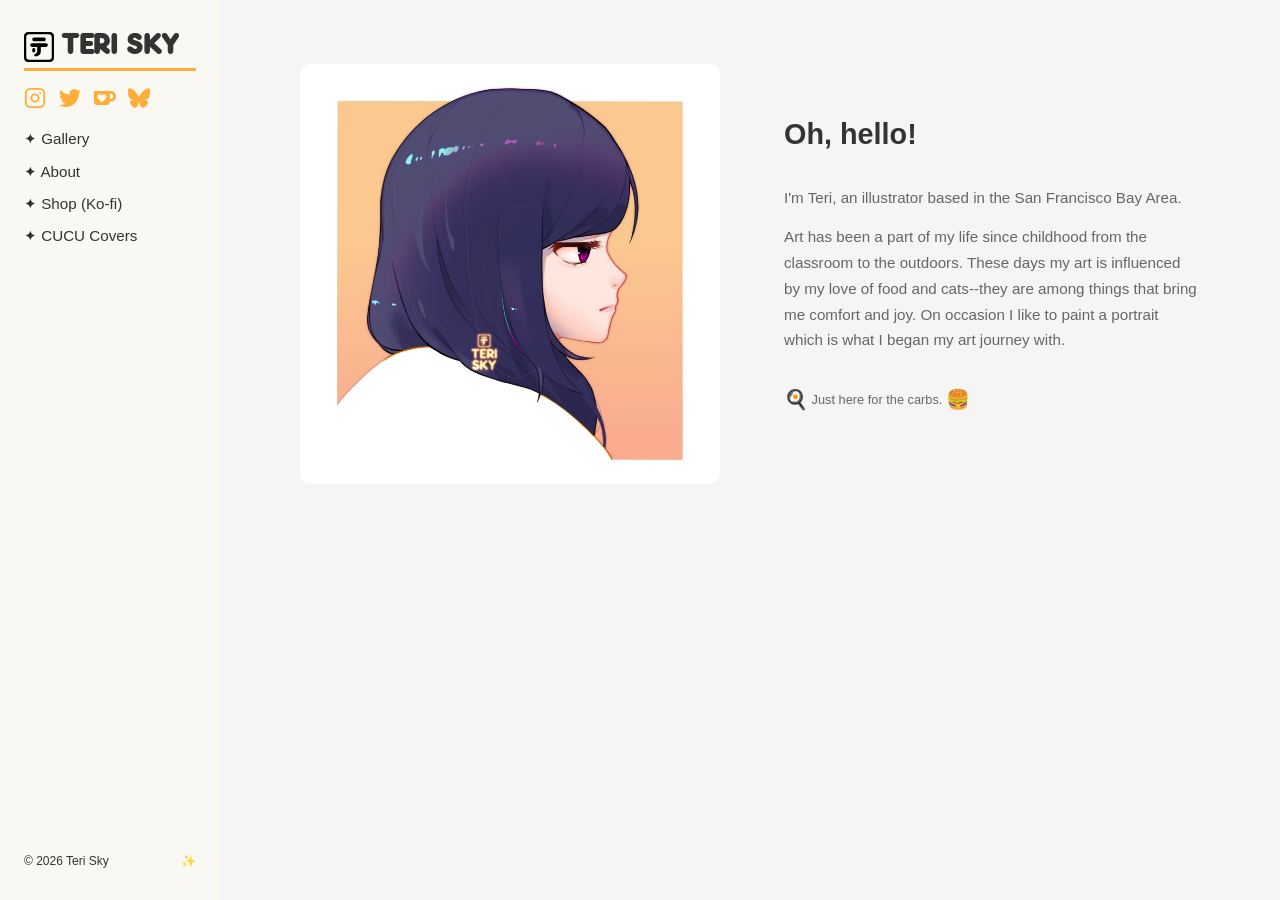
==== commit d76201e6: "Spell check" ====
--- a/about.html
+++ b/about.html
@@ -106,9 +106,9 @@
         <!-- PAGES -->
         <ul>
           <li><a href="/" class="nav-link">✦ Gallery</a></li>
-          <li><a href="/about.html" class="nav-link">✦ About</a></li>
+          <li><a href="about.html" class="nav-link">✦ About</a></li>
           <!-- target="_blank" for new tab -->
-          <li><a href="/shop.html" class="nav-link">✦ Shop (Ko-fi)</a></li>
+          <li><a href="shop.html" class="nav-link">✦ Shop (Ko-fi)</a></li>
           <li><a href="https://cucucovers.com/collections/teri-sky?sort_by=best-selling" class="nav-link" target="_blank">✦ CUCU Covers</a></li>
         </ul>
         
@@ -128,7 +128,7 @@
             <div class="about-text">
               <h2>Oh, hello!</h2>
               <br>
-              <p>I"m Teri, an illustrator based in the San Francisco Bay Area.</p>
+              <p>I'm Teri, an illustrator based in the San Francisco Bay Area.</p>
               <p>Art has been a part of my life since childhood from the classroom to the outdoors. These days my art is influenced by my love of food and cats--they are among things that bring me comfort and joy. On occasion I like to paint a portrait which is what I began my art journey with.</p>
               <br>
               <p><span class="emote">🍳</span><span class="tiny-text"> Just here for the carbs. </span> <span class="emote">🍔</span></p>
